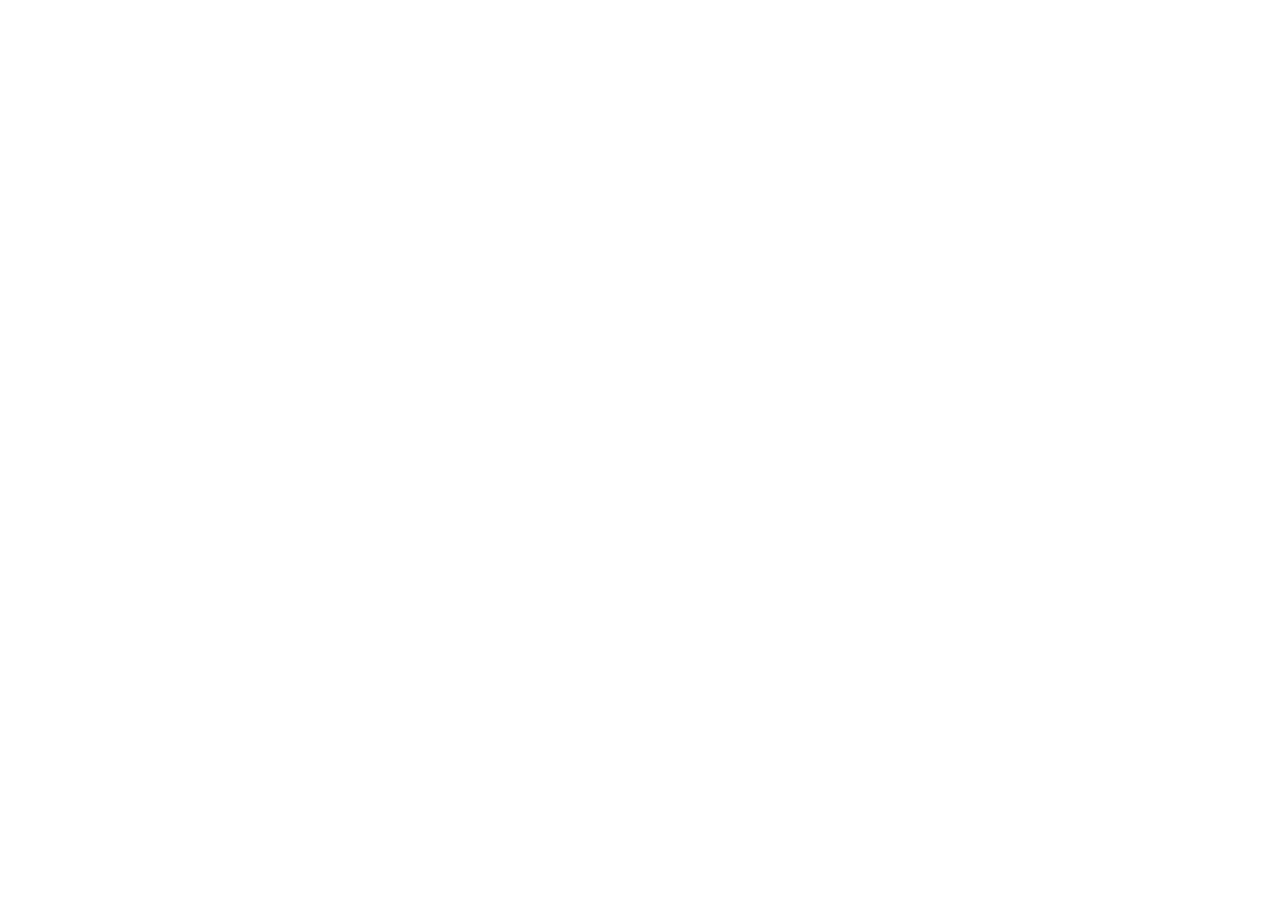
==== src/index.html @ 77b329bc "feature: linking css and js" ====
<!DOCTYPE html>
<!--[if lt IE 7]>      <html class="no-js lt-ie9 lt-ie8 lt-ie7"> <![endif]-->
<!--[if IE 7]>         <html class="no-js lt-ie9 lt-ie8"> <![endif]-->
<!--[if IE 8]>         <html class="no-js lt-ie9"> <![endif]-->
<!--[if gt IE 8]>      <html class="no-js"> <!--<![endif]-->
<html>
    <head>
        <meta charset="utf-8">
        <meta http-equiv="X-UA-Compatible" content="IE=edge">
        <title></title>
        <meta name="description" content="">
        <meta name="viewport" content="width=device-width, initial-scale=1">
        <link rel="stylesheet" href="./CSS/index.css">
    </head>
    <body>
        <!--[if lt IE 7]>
            <p class="browsehappy">You are using an <strong>outdated</strong> browser. Please <a href="#">upgrade your browser</a> to improve your experience.</p>
        <![endif]-->
        
        <script src="./JS/script.js" async defer></script>
    </body>
</html>
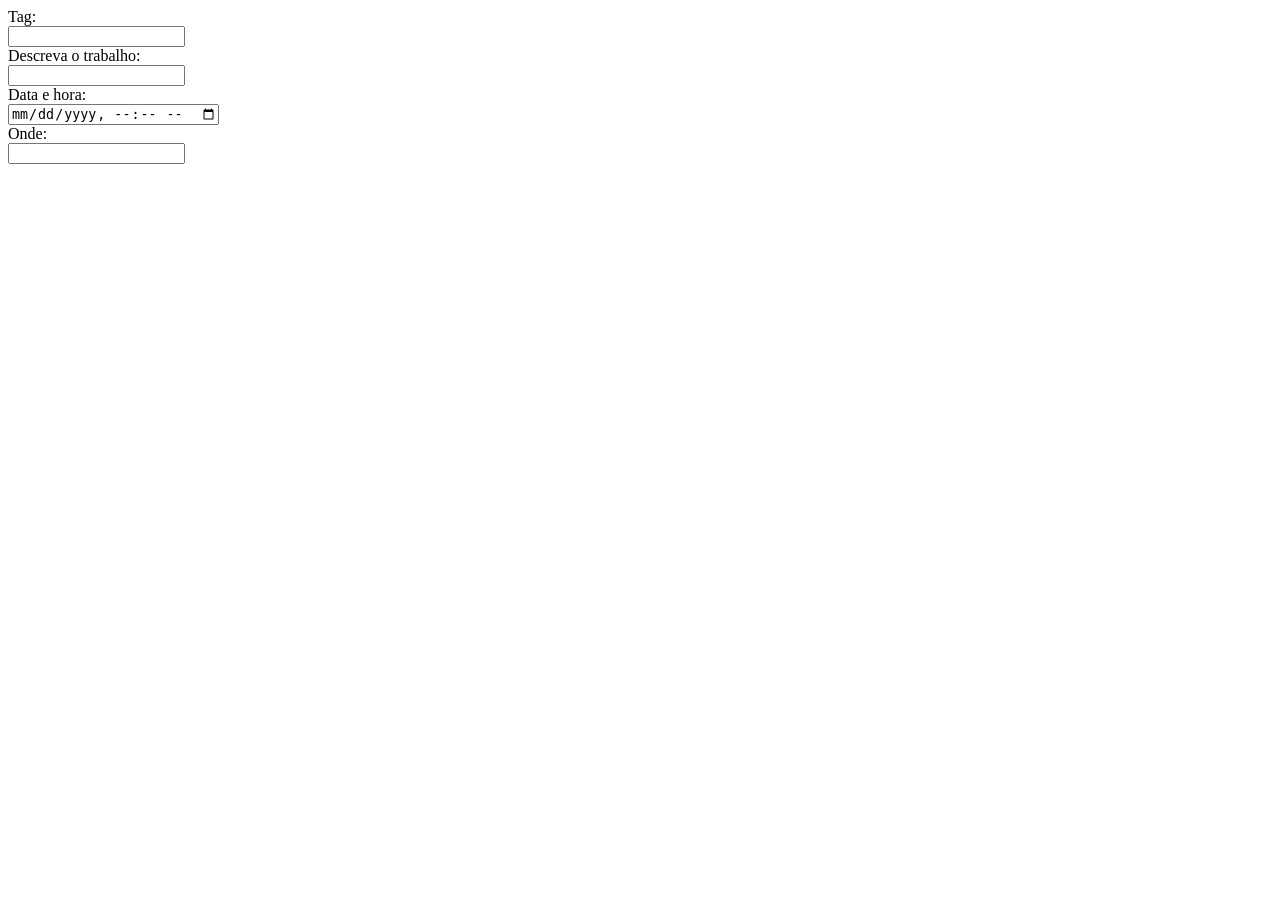
==== commit f012010f: "feat: additioning html features" ====
--- a/src/index.html
+++ b/src/index.html
@@ -1,8 +1,5 @@
 <!DOCTYPE html>
-<!--[if lt IE 7]>      <html class="no-js lt-ie9 lt-ie8 lt-ie7"> <![endif]-->
-<!--[if IE 7]>         <html class="no-js lt-ie9 lt-ie8"> <![endif]-->
-<!--[if IE 8]>         <html class="no-js lt-ie9"> <![endif]-->
-<!--[if gt IE 8]>      <html class="no-js"> <!--<![endif]-->
+
 <html>
     <head>
         <meta charset="utf-8">
@@ -11,12 +8,28 @@
         <meta name="description" content="">
         <meta name="viewport" content="width=device-width, initial-scale=1">
         <link rel="stylesheet" href="./CSS/index.css">
+        <script src="./JS/script.js" async defer></script>
     </head>
     <body>
-        <!--[if lt IE 7]>
-            <p class="browsehappy">You are using an <strong>outdated</strong> browser. Please <a href="#">upgrade your browser</a> to improve your experience.</p>
-        <![endif]-->
-        
-        <script src="./JS/script.js" async defer></script>
+        <div class = "container">
+            <label for ="tag" > Tag: </label><br>
+            <input type = "text" id = "tag">
+        </div>
+
+        <div class = "container">
+            <label for ="report" > Descreva o trabalho: </label><br>
+            <input type = "text" id = "report">
+        </div>
+
+        <div class = "container">
+            <label for ="data" > Data e hora: </label><br>
+            <input type = "datetime-local" id = "data">
+        </div>
+
+        <div class = "container">
+            <label for ="local" > Onde: </label><br>
+            <input type = "text" id = "local">
+        </div>
+
     </body>
 </html>
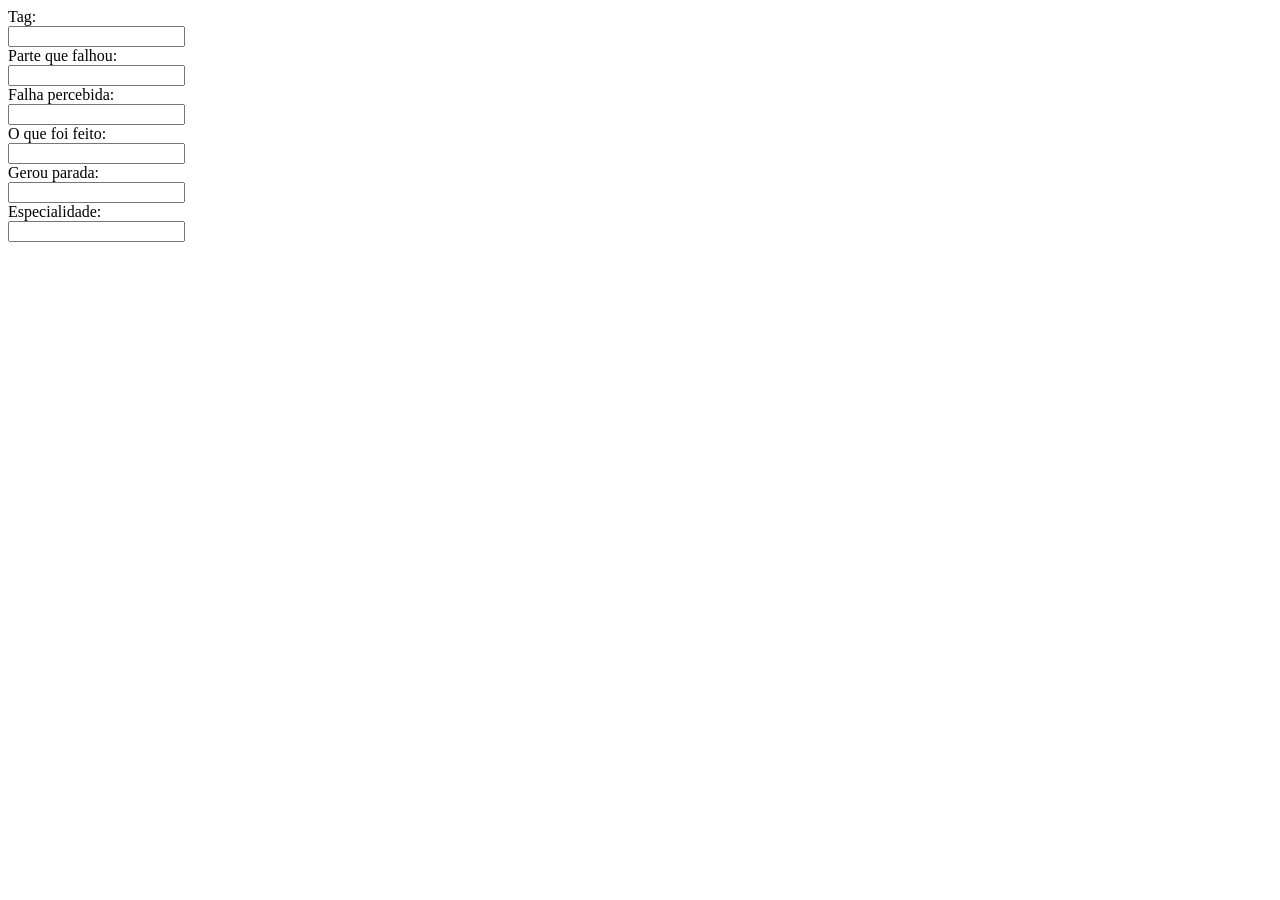
==== commit a47cc74d: "feat: fixing div hierarchy" ====
--- a/src/index.html
+++ b/src/index.html
@@ -1,5 +1,4 @@
 <!DOCTYPE html>
-
 <html>
     <head>
         <meta charset="utf-8">
@@ -11,25 +10,36 @@
         <script src="./JS/script.js" async defer></script>
     </head>
     <body>
-        <div class = "container">
-            <label for ="tag" > Tag: </label><br>
-            <input type = "text" id = "tag">
+        <div class="main-container">
+            <div class="container">
+                <label for="tag">Tag:</label><br>
+                <input type="text" id="tag">
+            </div>
+
+            <div class="container">
+                <label for="report">Parte que falhou:</label><br>
+                <input type="text" id="report">
+            </div>
+
+            <div class="container">
+                <label for="data">Falha percebida:</label><br>
+                <input type="text" id="data">
+            </div>
+
+            <div class="container">
+                <label for="local">O que foi feito:</label><br>
+                <input type="text" id="local">
+            </div>
+
+            <div class="container">
+                <label for="stop">Gerou parada:</label><br>
+                <input type="text" id="stop">
+            </div>
+
+            <div class="container">
+                <label for="setor">Especialidade: </label><br>
+                <input type="text" id="setor">
+            </div>
         </div>
-
-        <div class = "container">
-            <label for ="report" > Descreva o trabalho: </label><br>
-            <input type = "text" id = "report">
-        </div>
-
-        <div class = "container">
-            <label for ="data" > Data e hora: </label><br>
-            <input type = "datetime-local" id = "data">
-        </div>
-
-        <div class = "container">
-            <label for ="local" > Onde: </label><br>
-            <input type = "text" id = "local">
-        </div>
-
     </body>
 </html>
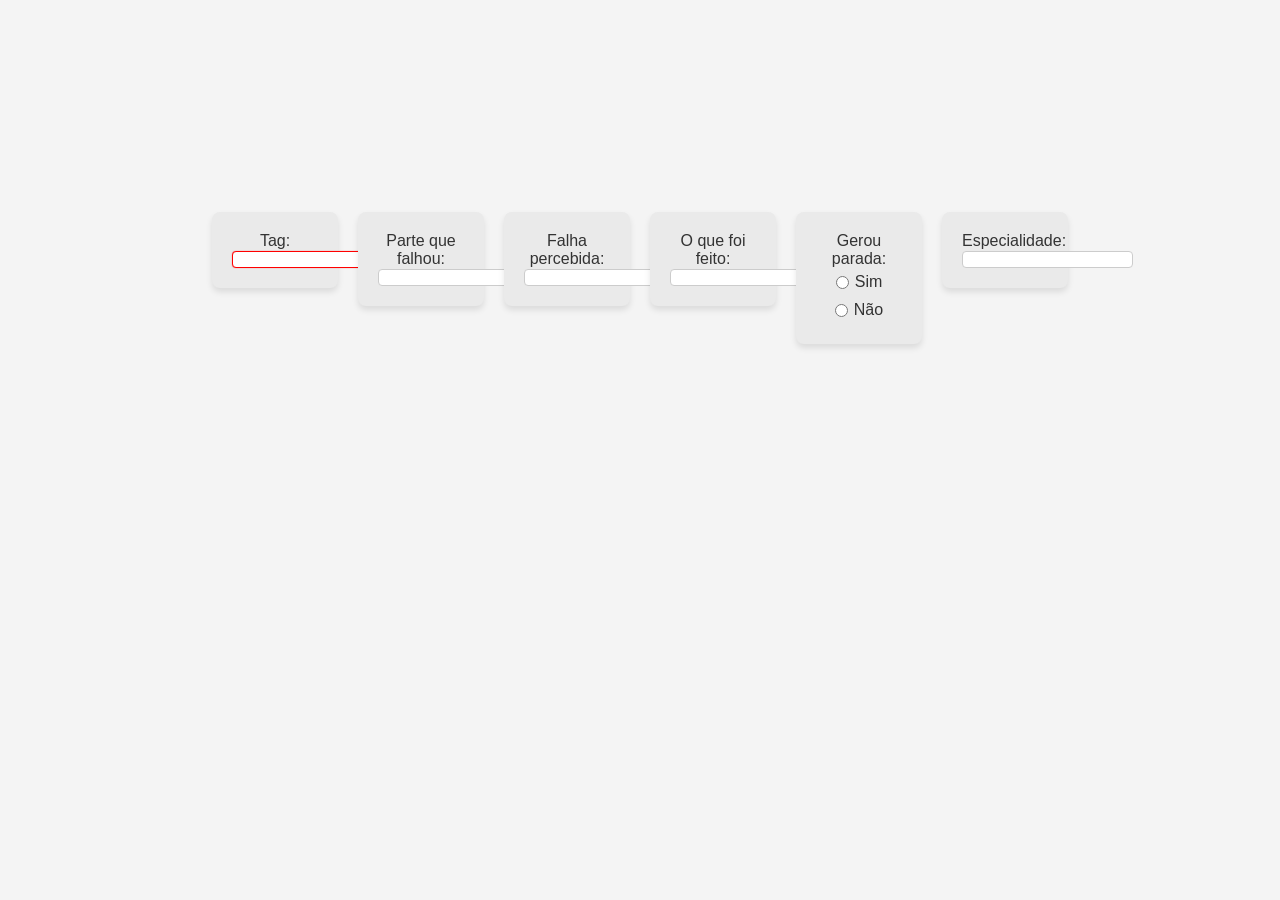
==== commit 0d04707b: "feat: styling txt boxes with mouse events focus and hover" ====
--- a/src/index.html
+++ b/src/index.html
@@ -13,32 +13,42 @@
         <div class="main-container">
             <div class="container">
                 <label for="tag">Tag:</label><br>
-                <input type="text" id="tag">
+                <input type="text" id="tag" class="caixa-texto" autofocus>
             </div>
 
             <div class="container">
                 <label for="report">Parte que falhou:</label><br>
-                <input type="text" id="report">
+                <input type="text" id="report" class="caixa-texto">
             </div>
 
             <div class="container">
                 <label for="data">Falha percebida:</label><br>
-                <input type="text" id="data">
+                <input type="text" id="data" class="caixa-texto">
             </div>
 
             <div class="container">
                 <label for="local">O que foi feito:</label><br>
-                <input type="text" id="local">
+                <input type="text" id="local" class="caixa-texto">
             </div>
 
             <div class="container">
-                <label for="stop">Gerou parada:</label><br>
-                <input type="text" id="stop">
-            </div>
+                <label>Gerou parada:</label><br>
+              
+                <label class="radio-wrapper">
+                  <input type="radio" name="gerou-parada" value="Sim" class="radio-personalizado">
+                  <span>Sim</span>
+                </label><br>
+              
+                <label class="radio-wrapper">
+                  <input type="radio" name="gerou-parada" value="Não" class="radio-personalizado">
+                  <span>Não</span>
+                </label><br>
+              </div>        
+                               
 
             <div class="container">
                 <label for="setor">Especialidade: </label><br>
-                <input type="text" id="setor">
+                <input type="text" id="setor" class="caixa-texto">
             </div>
         </div>
     </body>
--- a/src/CSS/index.css
+++ b/src/CSS/index.css
@@ -0,0 +1,91 @@
+* {
+    margin: 0;
+    padding: 0;
+    box-sizing: border-box; /* Garante que padding e border sejam incluídos no tamanho total */
+}
+
+body {
+    width: 100%;
+    height: 100%;
+    font-family: Arial, sans-serif;
+    background-color: #f4f4f4;
+    color: #333;
+    display: flex;
+    justify-content: center;
+    align-items: center;
+}
+
+.main-container {
+    display: flex; /* Coloca os elementos lado a lado */
+    gap: 20px; /* Espaçamento entre os elementos */
+    justify-content: center; /* Centraliza os elementos horizontalmente */
+    align-items: flex-start; /* Alinha os elementos no topo */
+    flex-wrap: wrap; /* Permite que os elementos quebrem linha se necessário */
+    padding: 20px;
+    max-width: 1600px; /* Limita a largura máxima do container */
+    margin: 15%; /* Centraliza o container na página */
+}
+
+.container {
+    flex: 1; /* Faz com que as divs tenham tamanhos proporcionais */
+    min-width: 100px; /* Define um tamanho mínimo para as divs */
+    max-width: 250px; /* Define um tamanho máximo para as divs */
+    background-color: #eaeaea; /* Apenas para visualização */
+    padding: 20px;
+    text-align: center;
+    align-items: center;
+    border-radius: 8px;
+    box-shadow: 0 4px 6px rgba(0, 0, 0, 0.1);
+}
+
+
+.caixa-texto {
+    border: 1px solid #ccc; /* Borda base */
+    border-radius: 4px;
+    outline: none; /* Remove o contorno azul padrão */
+    transition: border 0.3s, box-shadow 0.3s;
+}
+
+
+.caixa-texto:hover {
+    border: 1px solid red; /* Adiciona uma borda vermelha ao passar o mouse */
+}
+
+.caixa-texto:focus {
+    border: 1px solid red; /* Adiciona uma borda vermelha ao foco */
+    box-shadow: 0 0 1px rgba(247, 0, 0, 0.7); /* Adiciona um contorno vermelho ao foco */
+}
+
+.radio-wrapper {
+    display: inline-flex;
+    align-items: center;
+    gap: 6px;
+    padding: 4px 8px;
+    border: 1px solid transparent;
+    border-radius: 4px;
+    transition: border 0.2s;
+  }
+  
+  .radio-personalizado {
+    accent-color: red;
+  }
+  
+  /* Contorno vermelho ao focar */
+  .radio-personalizado:focus-visible + span,
+  .radio-personalizado:focus + span {
+    outline: none;
+  }
+  
+  .radio-personalizado:focus-visible {
+    outline: none;
+  }
+  
+  .radio-personalizado:focus {
+    outline: none;
+  }
+  
+  .radio-personalizado:focus-within,
+  .radio-wrapper:has(.radio-personalizado:focus) {
+    border: 1px solid red;
+  }
+  
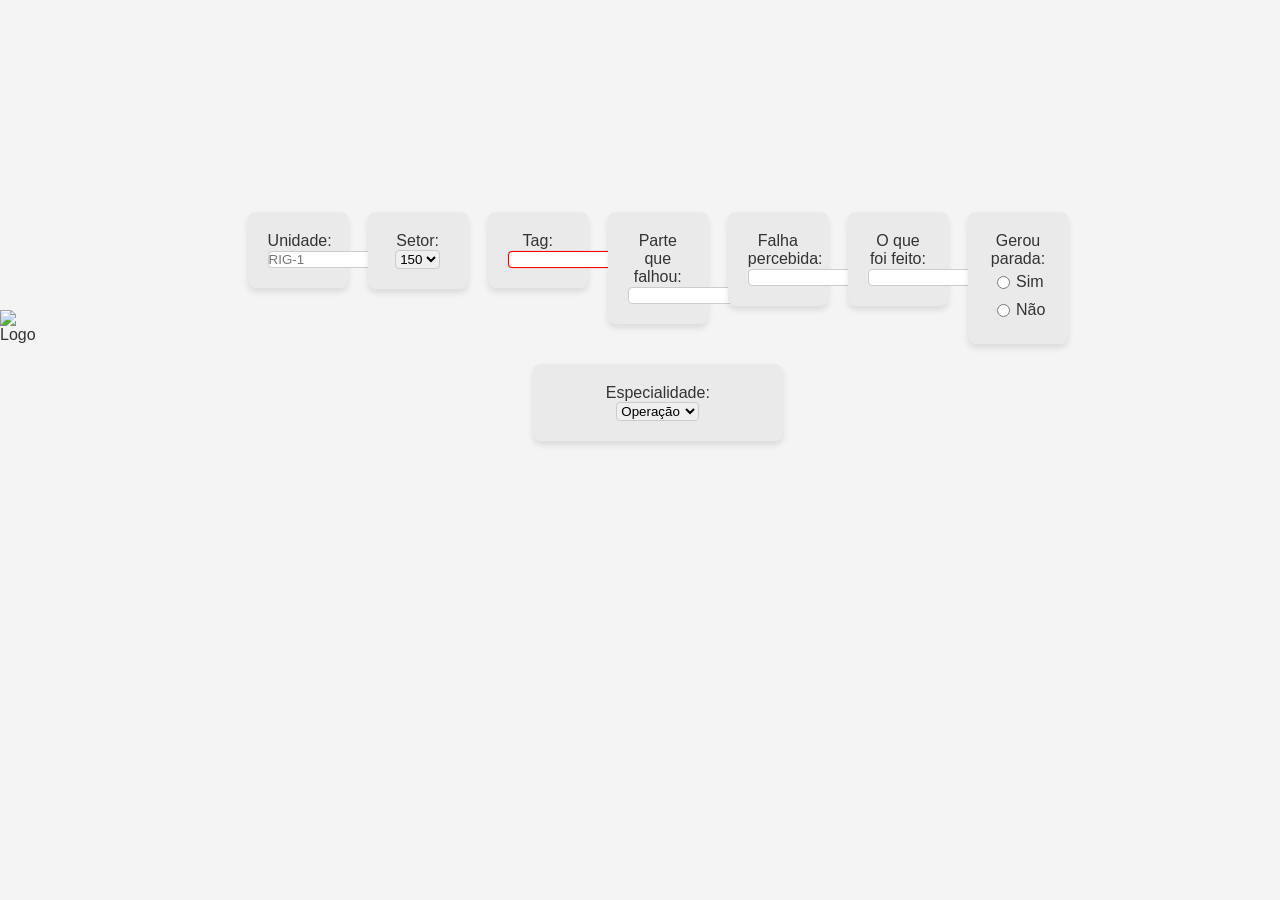
==== commit 8bc03524: "feat: switching especialidade to a select menu, and adding more tag fields to make easier an usabili" ====
--- a/src/index.html
+++ b/src/index.html
@@ -10,7 +10,30 @@
         <script src="./JS/script.js" async defer></script>
     </head>
     <body>
+        <div class="logo-container">
+            <div class="logo-wrapper">
+                <img src="./IMG/Logo.jpeg" alt="Logo" class="logo"> 
+            </div>
+        </div>
+
         <div class="main-container">
+            
+            <div class = "container">
+                <label for ="cia">Unidade:</label><br>
+                <input type="text" id="cia" class="caixa-texto" readonly placeholder="RIG-1">
+            </div>
+
+            <div class = "container">
+                <label for ="setor">Setor:</label><br>
+                <select id="setor" class="caixa-texto">
+                    <option value="1">150</option>
+                    <option value="2">120</option>
+                    <option value="3">100</option>
+                    <option value="4">90</option>
+                    <option value="5">50</option>
+                </select>
+            </div>
+
             <div class="container">
                 <label for="tag">Tag:</label><br>
                 <input type="text" id="tag" class="caixa-texto" autofocus>
@@ -33,22 +56,33 @@
 
             <div class="container">
                 <label>Gerou parada:</label><br>
+                <label class="radio-wrapper">
+                    <input type="radio" name="gerou-parada" value="Sim" class="radio-personalizado">
+                    <span>Sim</span>
+                </label><br>
+                <label class="radio-wrapper">
+                    <input type="radio" name="gerou-parada" value="Não" class="radio-personalizado">
+                    <span>Não</span>
+                </label><br>
+            
+                <!-- Campo de data e hora dentro da mesma caixa -->
+                <div id="data-parada" style="display: none; margin-top: 10px;">
+                    <input type="datetime-local" id="dataParada" class="caixa-texto">
+                </div>
+            </div>
+            
+       
+             
               
-                <label class="radio-wrapper">
-                  <input type="radio" name="gerou-parada" value="Sim" class="radio-personalizado">
-                  <span>Sim</span>
-                </label><br>
-              
-                <label class="radio-wrapper">
-                  <input type="radio" name="gerou-parada" value="Não" class="radio-personalizado">
-                  <span>Não</span>
-                </label><br>
-              </div>        
                                
-
             <div class="container">
-                <label for="setor">Especialidade: </label><br>
-                <input type="text" id="setor" class="caixa-texto">
+                <label for="especialidade">Especialidade: </label><br>
+                <select id="especialidade" class="caixa-texto">
+                    <option value="Operação">Operação</option>
+                    <option value="Elétrica">Elétrica</option>
+                    <option value="Mecânica">Mecânica</option>
+                    <option value="Qualidade">Qualidade</option>
+                    <option value="Pintura">Pintura</option>
             </div>
         </div>
     </body>
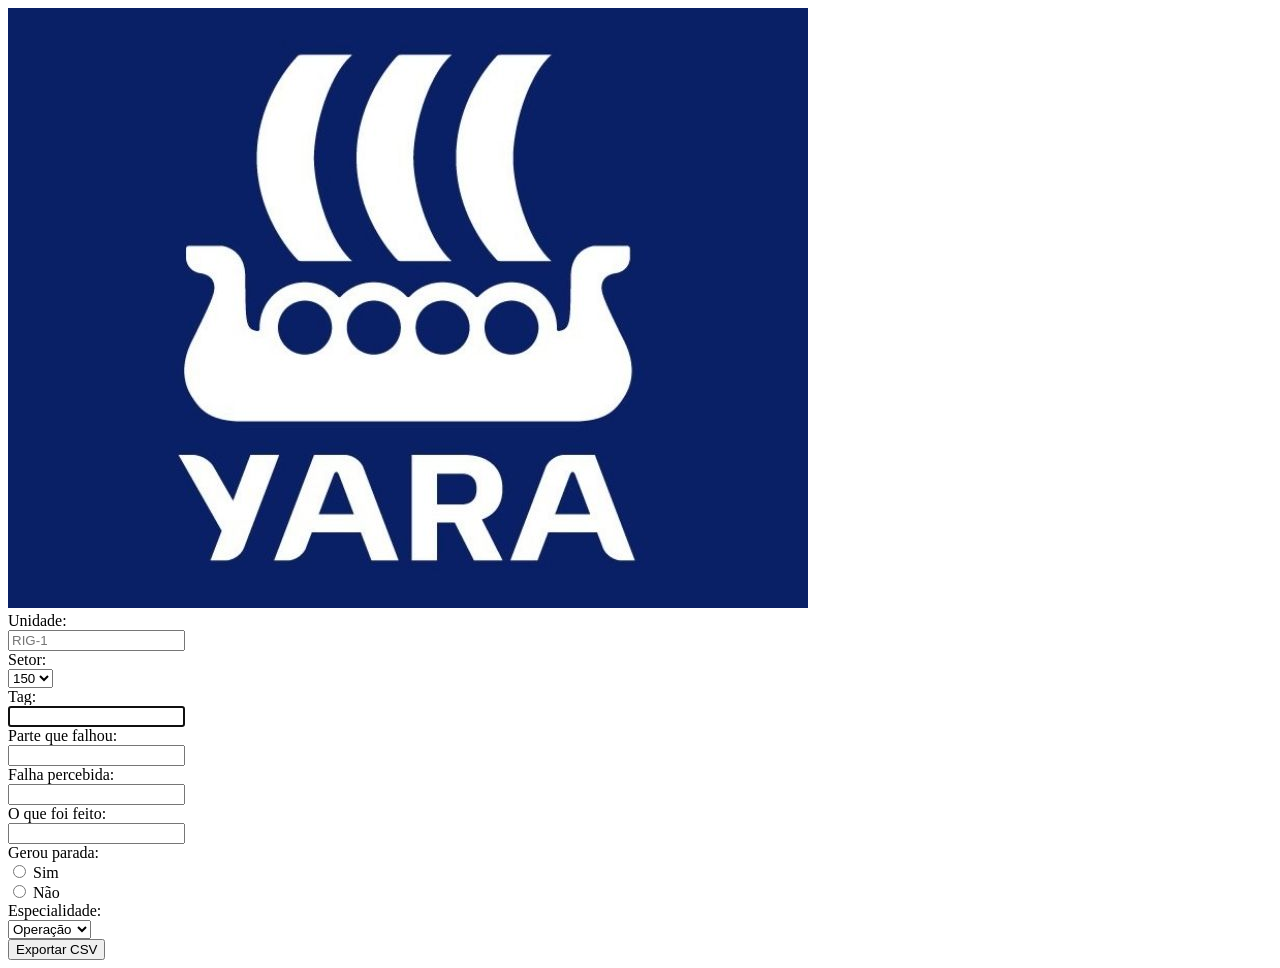
==== commit 7ec67589: "feat: adding export csv button" ====
--- a/src/index.html
+++ b/src/index.html
@@ -1,89 +1,92 @@
 <!DOCTYPE html>
-<html>
-    <head>
-        <meta charset="utf-8">
-        <meta http-equiv="X-UA-Compatible" content="IE=edge">
-        <title></title>
-        <meta name="description" content="">
-        <meta name="viewport" content="width=device-width, initial-scale=1">
-        <link rel="stylesheet" href="./CSS/index.css">
-        <script src="./JS/script.js" async defer></script>
-    </head>
-    <body>
-        <div class="logo-container">
-            <div class="logo-wrapper">
-                <img src="./IMG/Logo.jpeg" alt="Logo" class="logo"> 
-            </div>
+<html lang="pt-br">
+<head>
+  <meta charset="UTF-8" />
+  <meta name="viewport" content="width=device-width, initial-scale=1.0" />
+  <title>Formulário</title>
+  <link rel="stylesheet" href="style.css" />
+</head>
+<body>
+  <div class="wrapper">
+
+    <div class="logo-container">
+      <div class="logo-wrapper">
+        <img src="./IMG/Logo.jpeg" alt="Logo" class="logo" />
+      </div>
+    </div>
+
+    <div class="main-container">
+
+      <div class="container">
+        <label for="cia">Unidade:</label><br />
+        <input type="text" id="cia" class="caixa-texto" readonly placeholder="RIG-1" />
+      </div>
+
+      <div class="container">
+        <label for="setor">Setor:</label><br />
+        <select id="setor" class="caixa-texto">
+          <option value="1">150</option>
+          <option value="2">120</option>
+          <option value="3">100</option>
+          <option value="4">90</option>
+          <option value="5">50</option>
+        </select>
+      </div>
+
+      <div class="container">
+        <label for="tag">Tag:</label><br />
+        <input type="text" id="tag" class="caixa-texto" autofocus />
+      </div>
+
+      <div class="container">
+        <label for="report">Parte que falhou:</label><br />
+        <input type="text" id="report" class="caixa-texto" />
+      </div>
+
+      <div class="container">
+        <label for="data">Falha percebida:</label><br />
+        <input type="text" id="data" class="caixa-texto" />
+      </div>
+
+      <div class="container">
+        <label for="local">O que foi feito:</label><br />
+        <input type="text" id="local" class="caixa-texto" />
+      </div>
+
+      <div class="container">
+        <label>Gerou parada:</label><br />
+        <label class="radio-wrapper">
+          <input type="radio" name="gerou-parada" value="Sim" class="radio-personalizado" /> Sim
+        </label><br />
+        <label class="radio-wrapper">
+          <input type="radio" name="gerou-parada" value="Não" class="radio-personalizado" /> Não
+        </label><br />
+
+        <div id="data-parada" style="display: none; margin-top: 10px;">
+          <label for="dataParada">Data e hora:</label><br />
+          <input type="datetime-local" id="dataParada" class="caixa-texto" />
         </div>
+      </div>
 
-        <div class="main-container">
-            
-            <div class = "container">
-                <label for ="cia">Unidade:</label><br>
-                <input type="text" id="cia" class="caixa-texto" readonly placeholder="RIG-1">
-            </div>
+      <div class="container">
+        <label for="especialidade">Especialidade:</label><br />
+        <select id="especialidade" class="caixa-texto">
+          <option value="Operação">Operação</option>
+          <option value="Elétrica">Elétrica</option>
+          <option value="Mecânica">Mecânica</option>
+          <option value="Qualidade">Qualidade</option>
+          <option value="Pintura">Pintura</option>
+        </select>
+      </div>
 
-            <div class = "container">
-                <label for ="setor">Setor:</label><br>
-                <select id="setor" class="caixa-texto">
-                    <option value="1">150</option>
-                    <option value="2">120</option>
-                    <option value="3">100</option>
-                    <option value="4">90</option>
-                    <option value="5">50</option>
-                </select>
-            </div>
+    </div>
 
-            <div class="container">
-                <label for="tag">Tag:</label><br>
-                <input type="text" id="tag" class="caixa-texto" autofocus>
-            </div>
+    <div class="documento">
+      <button onclick="exportarCSV()">Exportar CSV</button>
+    </div>
 
-            <div class="container">
-                <label for="report">Parte que falhou:</label><br>
-                <input type="text" id="report" class="caixa-texto">
-            </div>
+  </div>
 
-            <div class="container">
-                <label for="data">Falha percebida:</label><br>
-                <input type="text" id="data" class="caixa-texto">
-            </div>
-
-            <div class="container">
-                <label for="local">O que foi feito:</label><br>
-                <input type="text" id="local" class="caixa-texto">
-            </div>
-
-            <div class="container">
-                <label>Gerou parada:</label><br>
-                <label class="radio-wrapper">
-                    <input type="radio" name="gerou-parada" value="Sim" class="radio-personalizado">
-                    <span>Sim</span>
-                </label><br>
-                <label class="radio-wrapper">
-                    <input type="radio" name="gerou-parada" value="Não" class="radio-personalizado">
-                    <span>Não</span>
-                </label><br>
-            
-                <!-- Campo de data e hora dentro da mesma caixa -->
-                <div id="data-parada" style="display: none; margin-top: 10px;">
-                    <input type="datetime-local" id="dataParada" class="caixa-texto">
-                </div>
-            </div>
-            
-       
-             
-              
-                               
-            <div class="container">
-                <label for="especialidade">Especialidade: </label><br>
-                <select id="especialidade" class="caixa-texto">
-                    <option value="Operação">Operação</option>
-                    <option value="Elétrica">Elétrica</option>
-                    <option value="Mecânica">Mecânica</option>
-                    <option value="Qualidade">Qualidade</option>
-                    <option value="Pintura">Pintura</option>
-            </div>
-        </div>
-    </body>
-</html>+  <script src="script.js"></script>
+</body>
+</html>
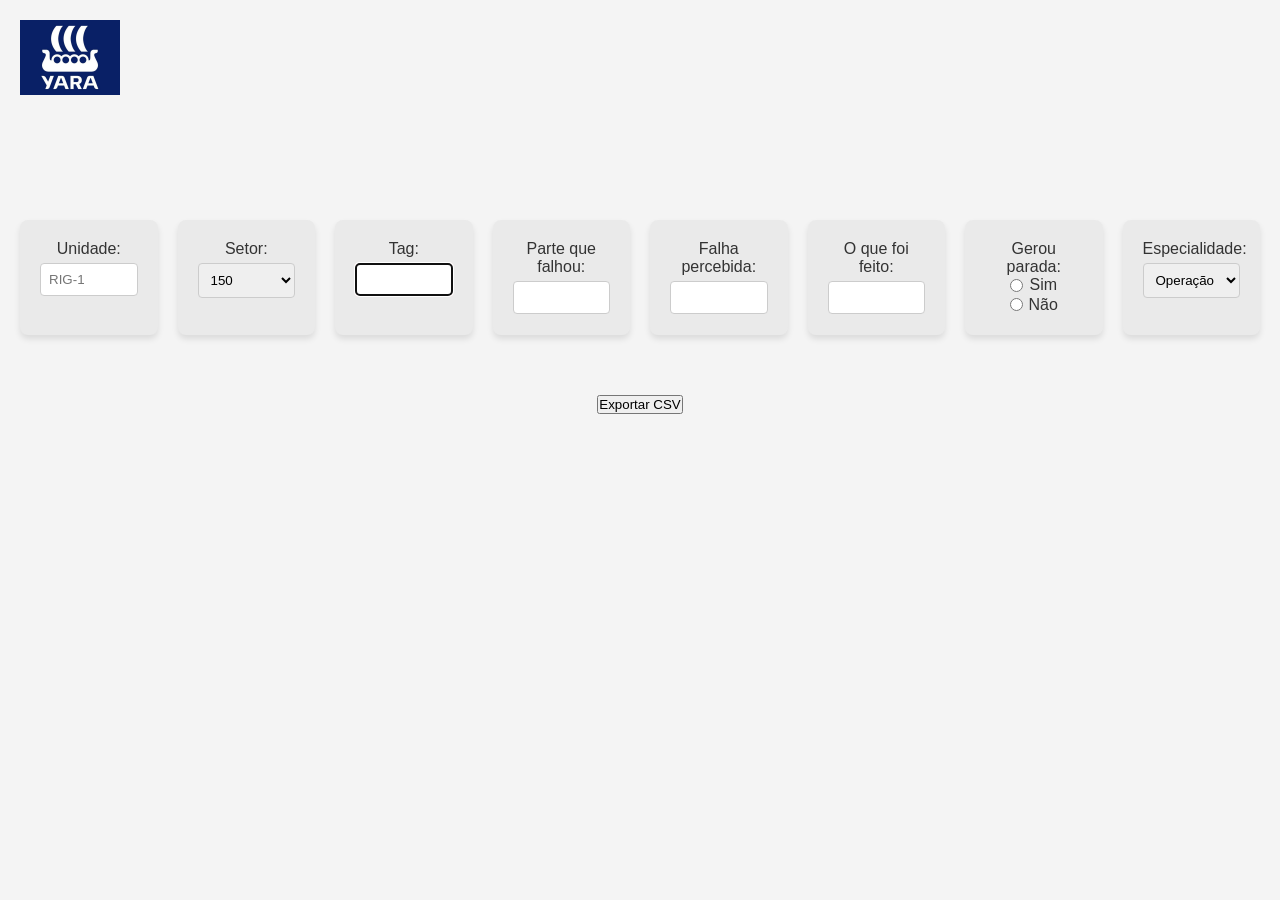
==== commit dc1cf60f: "fix: Fixing paths for css and js" ====
--- a/src/index.html
+++ b/src/index.html
@@ -4,7 +4,7 @@
   <meta charset="UTF-8" />
   <meta name="viewport" content="width=device-width, initial-scale=1.0" />
   <title>Formulário</title>
-  <link rel="stylesheet" href="style.css" />
+  <link rel="stylesheet" href="./CSS/index.css" />
 </head>
 <body>
   <div class="wrapper">
@@ -30,6 +30,8 @@
           <option value="3">100</option>
           <option value="4">90</option>
           <option value="5">50</option>
+          <option value="6">Pier</option>
+          <option value="7">Mistura</option>
         </select>
       </div>
 
@@ -87,6 +89,6 @@
 
   </div>
 
-  <script src="script.js"></script>
+  <script src="./JS/script.js"></script>
 </body>
 </html>
--- a/src/CSS/index.css
+++ b/src/CSS/index.css
@@ -0,0 +1,82 @@
+* {
+  margin: 0;
+  padding: 0;
+  box-sizing: border-box;
+}
+
+body {
+  font-family: Arial, sans-serif;
+  background-color: #f4f4f4;
+  color: #333;
+}
+
+.wrapper {
+  display: flex;
+  flex-direction: column;
+  align-items: center;
+}
+
+.logo-container {
+  position: absolute;
+  top: 20px;
+  left: 20px;
+}
+
+.logo {
+  width: 100%;
+  max-width: 100px;
+  height: auto;
+}
+
+.main-container {
+  display: flex;
+  flex-wrap: wrap;
+  justify-content: center;
+  gap: 20px;
+  padding: 20px;
+  max-width: 1600px;
+  margin-top: 200px;
+}
+
+.container {
+  flex: 1;
+  min-width: 100px;
+  max-width: 250px;
+  background-color: #eaeaea;
+  padding: 20px;
+  text-align: center;
+  border-radius: 8px;
+  box-shadow: 0 4px 6px rgba(0, 0, 0, 0.1);
+}
+
+.caixa-texto {
+  width: 100%;
+  padding: 8px;
+  margin-top: 5px;
+  border: 1px solid #ccc;
+  border-radius: 4px;
+  transition: border 0.3s, box-shadow 0.3s;
+}
+
+.caixa-texto:hover,
+.caixa-texto:focus {
+  border: 1px solid red;
+  box-shadow: 0 0 1px rgba(247, 0, 0, 0.7);
+}
+
+.radio-wrapper {
+  display: inline-flex;
+  align-items: center;
+  gap: 6px;
+}
+
+.radio-personalizado {
+  accent-color: red;
+}
+
+.documento {
+  margin-top: 40px;
+  display: flex;
+  justify-content: center;
+  width: 100%;
+}
